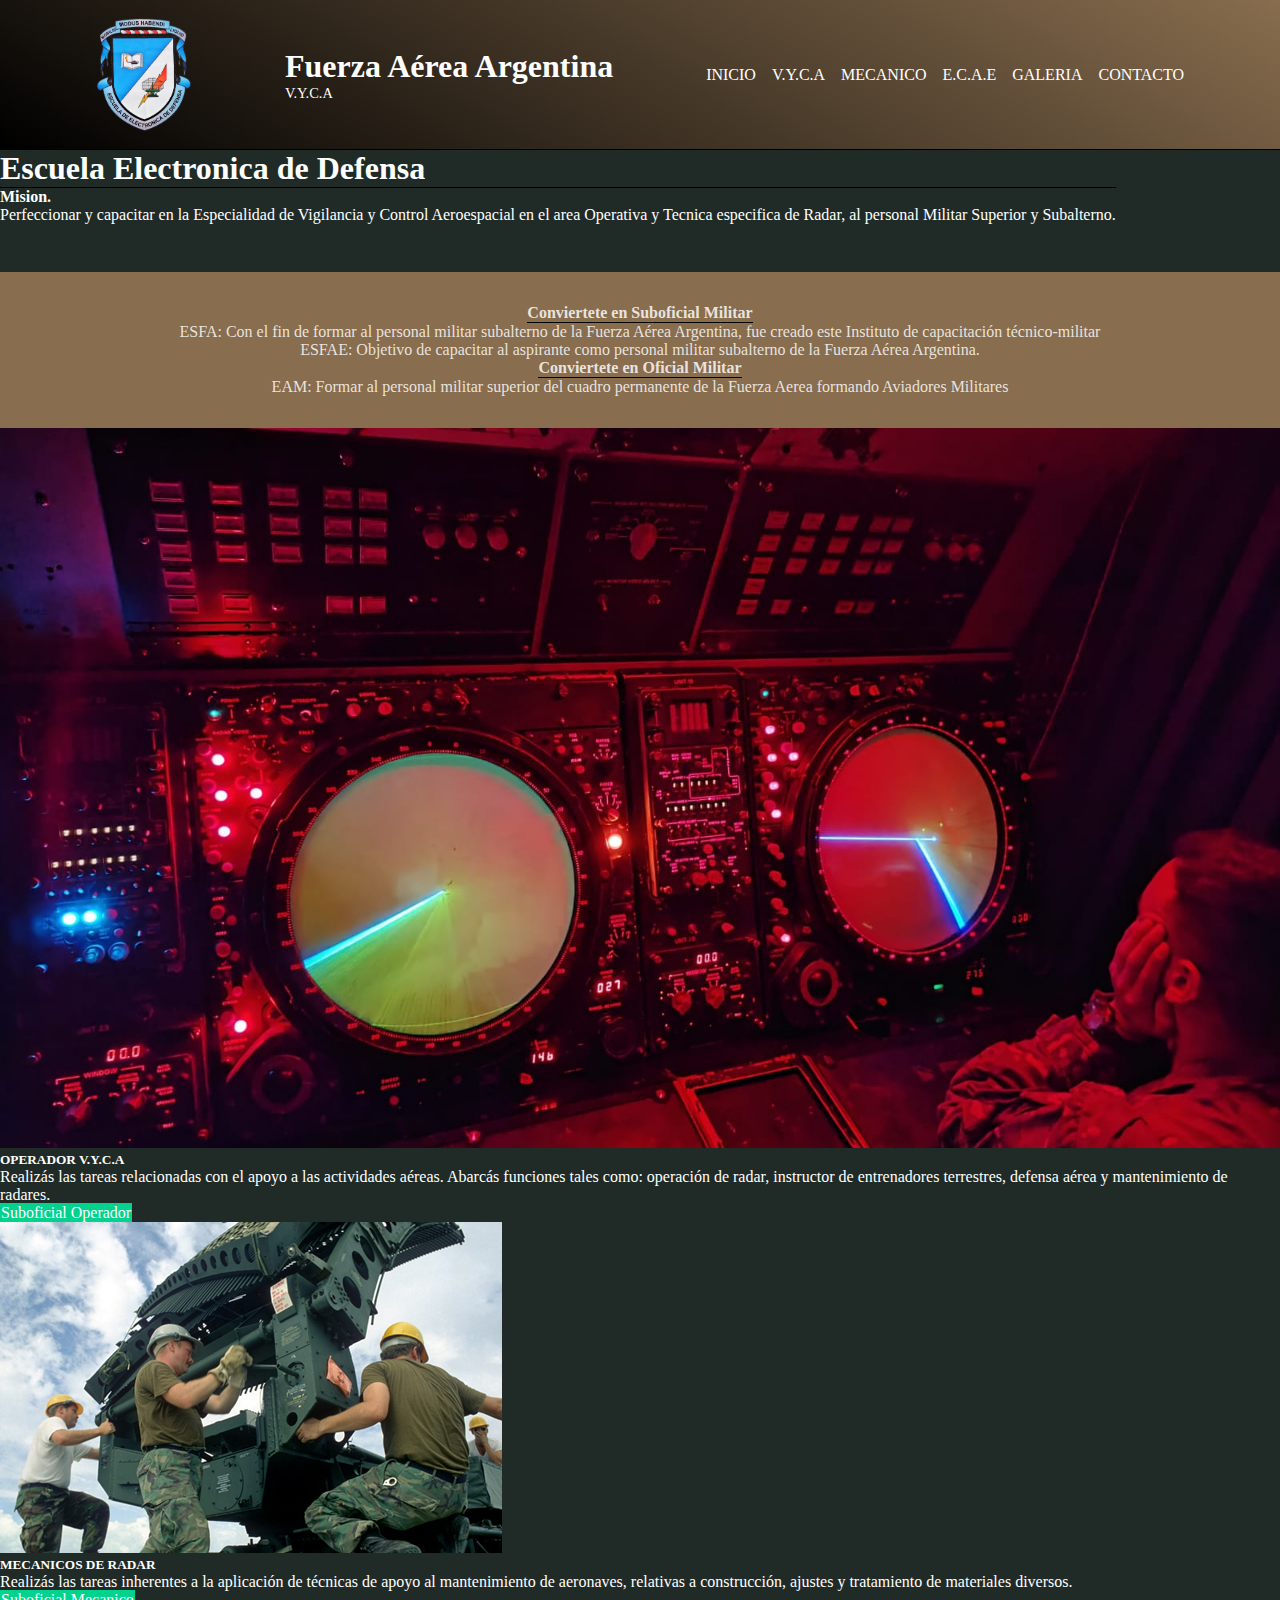
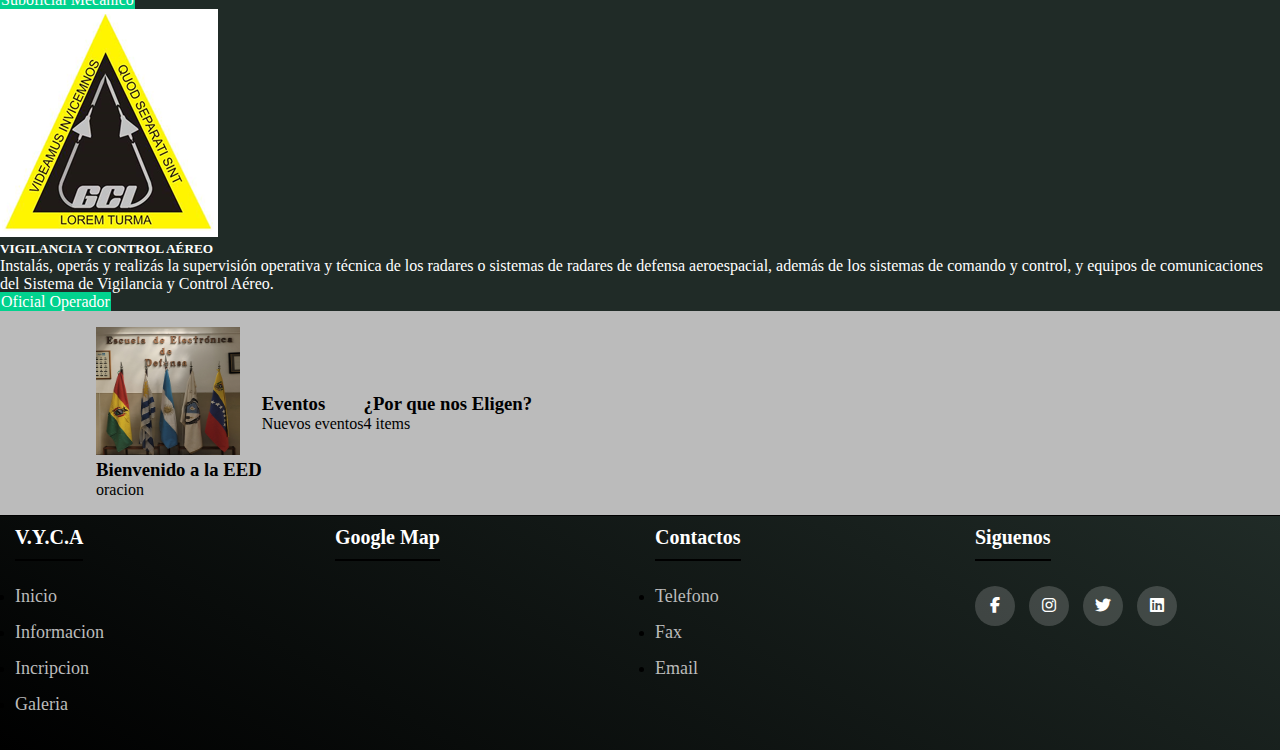
==== index.html @ 9d77a585 "Final" ====
<!DOCTYPE html>
<html lang="es">
<head>
    <meta charset="UTF-8">
    <meta name="Gauna" content="width=device-width, initial-scale=1.0">
    <title>BAM MERLO -Inicio</title>
    <meta name="description" content="Capacitacion Militar, Perfeccionamiento Profesional, Control del Aeroespacio, Defensa Nacional, ">
    <meta name="keywords" content="Defensa Aeroespacial, V.Y.C.A, Vigilancia y Control Aeroespacial, Escudo Norte">
    <link href="https://cdn.jsdelivr.net/npm/bootstrap@5.0.2/dist/css/bootstrap.min.css" rel="stylesheet" integrity="sha384-EVSTQN3/azprG1Anm3QDgpJLIm9Nao0Yz1ztcQTwFspd3yD65VohhpuuCOmLASjC" crossorigin="anonymous">
    <link rel="stylesheet" href="./css/estilos.css">
    <link rel="shortcut icon" href="./Iconos/Icno Escudo.png" type="logo-pagina">
    <link rel="stylesheet" href="https://cdnjs.cloudflare.com/ajax/libs/font-awesome/6.2.1/css/all.min.css">

</head>

<body>

    <!-- MENU SUPERIOR ECHO -->
<header class="header">
    <img class="logo-imagen" src="../imge/Escuela1.png" alt="escudo-escuela">
        <div class="logo">
            <p class="logo-titulo">Fuerza Aérea Argentina</p>
            <p class="logo-slogan">V.Y.C.A</p>
        </div>
    <nav class="nav">
        <ul class="menu">
            <li class="menu-items"><a class="menu-link" href="./index.html">INICIO</a></li>
            <li class="menu-items"><a class="menu-link" href="./Paginas/vyca.html">V.Y.C.A</a></li>
            <li class="menu-items"><a class="menu-link" href="./Paginas/mecanicos.html">MECANICO</a></li>
            <li class="menu-items"><a class="menu-link" href="./Paginas/ecae.html">E.C.A.E</a></li>
            <li class="menu-items"><a class="menu-link" href="./Paginas/Galeria.html">GALERIA</a></li>
            <li class="menu-items"><a class="menu-link" href="./Paginas/Contac.html">CONTACTO</a></li>
        </ul>
    </nav>
</header>


<!-- Section 1 HERO -->
<main>
    <section class="hero">
            <div class="hero-info">
                <h2 class="hero-titulo">Escuela Electronica de Defensa</h2>
                    <h3 class="hero-titulo-2">Mision.</h3>
                        <p class="hero-texto">
                            Perfeccionar y capacitar en la Especialidad de Vigilancia y Control Aeroespacial en el area Operativa y Tecnica especifica de Radar, al personal Militar Superior y Subalterno.
                        </p>
            </div>
    </section>


<!-- Section 2 -->
<section class="escuela">
            <h3 class="titulo-3">Conviertete en Suboficial Militar</h3>
                <p class="esfa">
            ESFA: Con el fin de formar al personal militar subalterno de la Fuerza Aérea Argentina, fue creado este Instituto de capacitación técnico-militar
                </p>
                <p class="esfae">
            ESFAE: Objetivo de capacitar al aspirante como personal militar subalterno de la Fuerza Aérea Argentina.
                </p>
            <h3 class="titulo-4">Conviertete en Oficial Militar</h3>
                <p class="eam">EAM: Formar al personal militar superior del cuadro permanente de la Fuerza Aerea formando Aviadores Militares</p>
</section>

<!-- SECCION 3 -->
<section class="especialidades">
    <div class="row mt-5">
            <div class="card col-md-4">
                <img src="./imge/Operador.jpeg" class="card-img-top" alt="operadores">
                    <div class="card-body">
                        <h5 class="card-title">OPERADOR V.Y.C.A</h5>
                        <p class="card-text">Realizás las tareas relacionadas con el apoyo a las actividades aéreas. Abarcás funciones tales como: operación de radar, instructor de entrenadores terrestres, defensa aérea y mantenimiento de radares.</p>
                        <a href="#" class="btn btn-primary">Suboficial Operador</a>
                    </div>
            </div>

            <div class="card col-md-4">
                    <img src="./imge/Mecanicos.png" class="card-img-top" alt="mecanicos">
                    <div class="card-body">
                        <h5 class="card-title">MECANICOS DE RADAR</h5>
                        <p class="card-text">Realizás las tareas inherentes a la aplicación de técnicas de apoyo al mantenimiento de aeronaves, relativas a construcción, ajustes y tratamiento de materiales diversos.</p>
                        <a href="#" class="btn btn-primary">Suboficial Mecanico</a>
                    </div>
            </div>

            <div class="card col-md-4">
                    <img src="./imge/ECAE Oficiales.png" class="card-img-top" alt="ecae">
                    <div class="card-body">
                        <h5 class="card-title">VIGILANCIA Y CONTROL AÉREO</h5>
                        <p class="card-text">Instalás, operás y realizás la supervisión operativa y técnica de los radares o sistemas de radares de defensa aeroespacial, además de los sistemas de comando y control, y equipos de comunicaciones del Sistema de Vigilancia y Control Aéreo.</p>
                        <a href="#" class="btn btn-primary">Oficial Operador</a>
                    </div>
            </div>
        </div>
</section>

<!-- SECCION 4 -->

<section class="event">
    <div class="set4-container row">
        <div class="seccion-4 col-md-4">
            <img class="img-band" src="./imge/eed Banderas.jpg">
                <h3 class="set-4">Bienvenido a la EED</h3>
                    <p>oracion</p>
        </div>
            <div class="eventos-4 col-md-4">
                <h3 class="set-4">Eventos</h3>
                    <p>Nuevos eventos</p>
        </div>
            <div class="why col-md-4">
                <h3 class="set-4">¿Por que nos Eligen?</h3>
                    <p>4 items</p>
        </div>
    </div>
</section>
</main>



<!-- PIE DE PAGINA -->
<footer class="footer">
    <div class="container">
        <div class="footer-row">
            <div class="footer-links">
                <h4>V.Y.C.A</h4>
                <ul>
                    <li><a href="#">Inicio</a></li>
                    <li><a href="#">Informacion</a></li>
                    <li><a href="#">Incripcion</a></li>
                    <li><a href="#">Galeria</a></li>
                </ul>
            </div>

            <div class="footer-links">
                <h4>Google Map</h4>
                <Div><iframe src="https://www.google.com/maps/embed?pb=!1m18!1m12!1m3!1d3280.9284415642696!2d-58.7532226565055!3d-34.681755456606325!2m3!1f0!2f0!3f0!3m2!1i1024!2i768!4f13.1!3m3!1m2!1s0x95bc95468723aadb%3A0xddc90ea6129b05f1!2sB.A.M%20MERLO!5e0!3m2!1ses!2sar!4v1698451452209!5m2!1ses!2sar" width="150" height="150" style="border:0;" allowfullscreen="" loading="lazy" referrerpolicy="no-referrer-when-downgrade"></iframe></Div>
            </div>

            <div class="footer-links">
                <h4>Contactos</h4>
                <ul>
                    <li><a href="#">Telefono</a></li>
                    <li><a href="#">Fax</a></li>
                    <li><a href="#">Email</a></li>
                </ul>
            </div>

            <div class="footer-links">
                <h4>Siguenos</h4>
                <div class="social-link">
                    <a href="#"><i class="fab fa-facebook-f"></i></a>
                    <a href="#"><i class="fab fa-instagram"></i></a>
                    <a href="#"><i class="fab fa-twitter"></i></a>
                    <a href="#"><i class="fab fa-linkedin"></i></a>
                </div>
            </div>

        </div>
    </div>
</footer>

<script src="https://cdn.jsdelivr.net/npm/bootstrap@5.0.2/dist/js/bootstrap.bundle.min.js" integrity="sha384-MrcW6ZMFYlzcLA8Nl+NtUVF0sA7MsXsP1UyJoMp4YLEuNSfAP+JcXn/tWtIaxVXM" crossorigin="anonymous"></script>

</body>

</html>
---- css/estilos.css ----
/* TIPOGRAFIA-TITULOS*/
@import url('https://fonts.googleapis.com/css2?family=Chakra+Petch&display=swap');


/* RESET*/
*{
    margin: 0;
    padding: 0;
    /* background: #947a5c; */
    box-sizing: border-box;
}

.header{
    background-image: linear-gradient(30deg, black, #886d4e);
}
img {
    max-width: 100%;
}

a {
    text-decoration: none;
}


header { 
    /* background-color: #bbbbbb; */
    color: white;
    display: flex;
    justify-content: space-between;
    align-items: center;
    padding: 1rem 6rem;
    border-bottom: 1px solid black;
}

.nav {
    flex-wrap: wrap;
}
.menu {
    list-style-type: none;
    display: flex;
    flex-wrap: wrap;
    gap: 1rem;
}

.menu-link {
    color: white;
}


.logo {
    align-items: center;
}

.logo-imagen {
    max-width: 900px;
    width: 6rem;
}


.logo-titulo {
    font-weight: 800;
    font-size: 2rem;
}

.logo-slogan {
    color: white;
    font-size: .9rem; 
}


/* º */

/* SECCIONES 1 */

.hero {
    background-color: #202b27;
    display: flex;
    align-items: center;
    /* padding-inline: 8rem; */
} 

.hero-img {
    width: 78%;
    height: 50%;
    
}

.hero-titulo {
    color:white;
    font-weight: 750;
    font-size: 2rem;
    border-bottom: 1px solid black;
}

.hero-titulo-2 {
    color: white;
    font-weight: 700;
    font-size: 1rem;
}

.hero-texto {
    color: white;
    margin-bottom: 1.5rem;
    padding-bottom: 1.5rem;
}

.btn {
    color: rgba(255, 255, 255, 0.829);
    border: 1px solid black;
}




/* Seccion 2 */

.escuela {
    padding-block: 2rem;
    display: flex;
    flex-direction: column;
    align-items: center;
    background-color:#886d4e;
}


.titulo-3{
    color: rgba(255, 255, 255, 0.829);
    border-bottom: 1px solid black;
    display: flex;
    font-weight: 700;
    font-size: 1rem;
}

.esfa{
    color: rgba(255, 255, 255, 0.829);
}

.esfae {
    color: rgba(255, 255, 255, 0.829);
}

.eam {
    color: rgba(255, 255, 255, 0.829);
}


.titulo-4 {
    color: rgba(255, 255, 255, 0.829);
    border-bottom: 1px solid black;
    display: flex;
    font-weight: 700;
    font-size: 1rem;
}


/* SECCION 3 */
.especialidades {
    background-color: #6b0909;
    color: white;
}

.card {
    background-color: #202b27;
}


/* SECCION 4 */
.event {
    background-color: #bbbbbb;
}

.set4-container {
    display: flex;
    align-items: center;
    margin-inline: auto;
    
    padding: 1rem 6rem;
    border-bottom: 1px solid black;
}

.img-band {
    width: 9rem;
    height: 8rem;
}

.card {
    transition: transform 0.3s;
}
.card:hover {
    transform: scale(1.1) translateY(-60px);
}



/* PAG. VYCA */
.scudovyca {
    width: 30%;
}


.rojo {
    background-color: red;
}

.violeta {
    background-color: purple;
}

.rosa {
    background-color: pink;
}

.amarillo {
    background-color: yellowgreen;
}



/* PAG MECANICOS */
.meca1 {
    width: 30%;
}

.cls-mec {
    background-color: #00c3ff;
}

.tcnicos {
    background-color: royalblue;
}


/* PAG. ECAE */
.caza {
    width: 30%;
}

.interceptor {
    background-color: rgb(0, 140, 255);
}

.pampa {
    background-color: darkgrey;
}




/* CONTACTO */
.contenedor {
    width: 1000!important;
}
.bg-primary{
    background-color: rgb(82, 23, 110)!important;
}

.contactForm .form-control{
    border: none;
    border-bottom: 1px solid black;
    padding: 0;
}

.form-control{
    height: 36px;
    background: #ffffff;
    color: rgb(0,0,0,0.8);
    font-size: 14px;
    border-radius: 2px;
    box-shadow: none!important;
    border: 1px solid rgb(0,0,0,0.8);
}

.form-control:focus, .form-control:active{
    border-color: #01d28e!important;
}

.btn-primary{
    background: #01d28e!important;
    border-color: #01d28e!important;
    color: white;
    width: 100px;
        border-radius: 0!important;
}

.btn-primary:hover{
    background-color: #28a745!important;
}

.bi{
    font-size: 50%;
}

@media only screen and (max-width:600px){
    .contenedor{
        width: 100%!important;
        padding-bottom: 207px!important;
    }
}







/* FOOTER */
.footer {
    background-image: linear-gradient(30deg, black, #202b27);
    padding: 10px 0;
}

.footer-row {
    display: flex;
    flex-wrap: wrap;
}

.footer-links {
    width: 25%;
    padding: 0 15px;
}



.footer-links h4 {
    font-size: 20PX;
    color: #ffffff;
    margin-bottom: 25px;
    font-weight: 500px;
    border-bottom: 2px solid black;
    padding-bottom: 10px;
    display: inline-block;
}



.footer-links ul li a {
    font-size: 18px;
    text-decoration: none;
    color: #bbbbbb;
    display: block;
    margin-bottom: 15px;
    transition: all .3s ease;
}

.footer-links ul li a:hover {
    color: white;
    padding-left: 6px;
}


/* ICONOS */

.social-link a {
    display: inline-block;
    min-height: 40px;
    width: 40px;
    background-color: rgba(225, 225, 225, 0.2);
    margin: 0 10px 10px 0;
    text-align: center;
    line-height: 40px;
    border-radius: 50%;
    color: #ffffff;
    transition: all .5s ease;
}

iframe {
    filter: invert(100%);
}

.social-link a:hover {
    background-color: #00c3ff;
}





/* Pag GALERIA */
/* GRID */
.galeria-container {
    height: 100%;
    display: grid;
    grid-template-columns: 1fr 1fr 1fr 1fr 1fr;
    grid-template-rows: 1fr 1fr;
    grid-template-areas: 
    "civa    g1vae   g2vyc   gvyc      cvyc"
    "dirvca  merlo   fps113  antps-43  rpa";
}

.hijo {
    display: flex;
    justify-content: center;
    align-items: center;
}


/* DIFERENCIAR LAS COLUMNAS */
.civa {
    background-color: #00c3ff;
    grid-area: civa;
}

.g1vae {
    background-color: #202b27;
    grid-area: g1vae;
}

.g2vyc {
    background-color: blue;
    grid-area: g2vyc;
}

.gvyc {
    background-color: blueviolet;
    grid-area: gvyc;
}

.cvyc {
    background-color: #bbbbbb;
    grid-area: cvyc;
}

.dirvca {
    background-color: #6b0909;
    grid-area: dirvca;
}

.merlo {
    background-color: yellow;
    grid-area: merlo;
}

.fps113 {
    background-color: tomato;
    grid-area: fps113;
}

.antps-43 {
    background-color: orange;
    grid-area: antps-43;
}

.rpa {
    background-color: springgreen;
    grid-area: rpa ;
}

/* GALERIA RESPONSIVE */
.img {
    max-width: 100%;
    height: auto;
    vertical-align: middle;
    display: inline-block;
}


 /* RESPONSIVE */
@media (max-width:1000px) {
    .footer-row {text-align: center;}

    .footer-links {
        width: 100%;
        margin-bottom: 30px;}
}





/* MOBIL 
@media (max-width: 767px) {
    .card {display: none;}
    .event {display: none;}
    .footer {display: none;}
} */


/* TABLET 
@media (min-width: 768px) and (max-width: 990px) {
    .card {display: none;}
    .event {display: none;}
    .footer {display: none;}
} */


/* ESCRITORIO 
@media (min-width: 991px) {
    .event {display: none;}
    .footer {display: none;}
} */
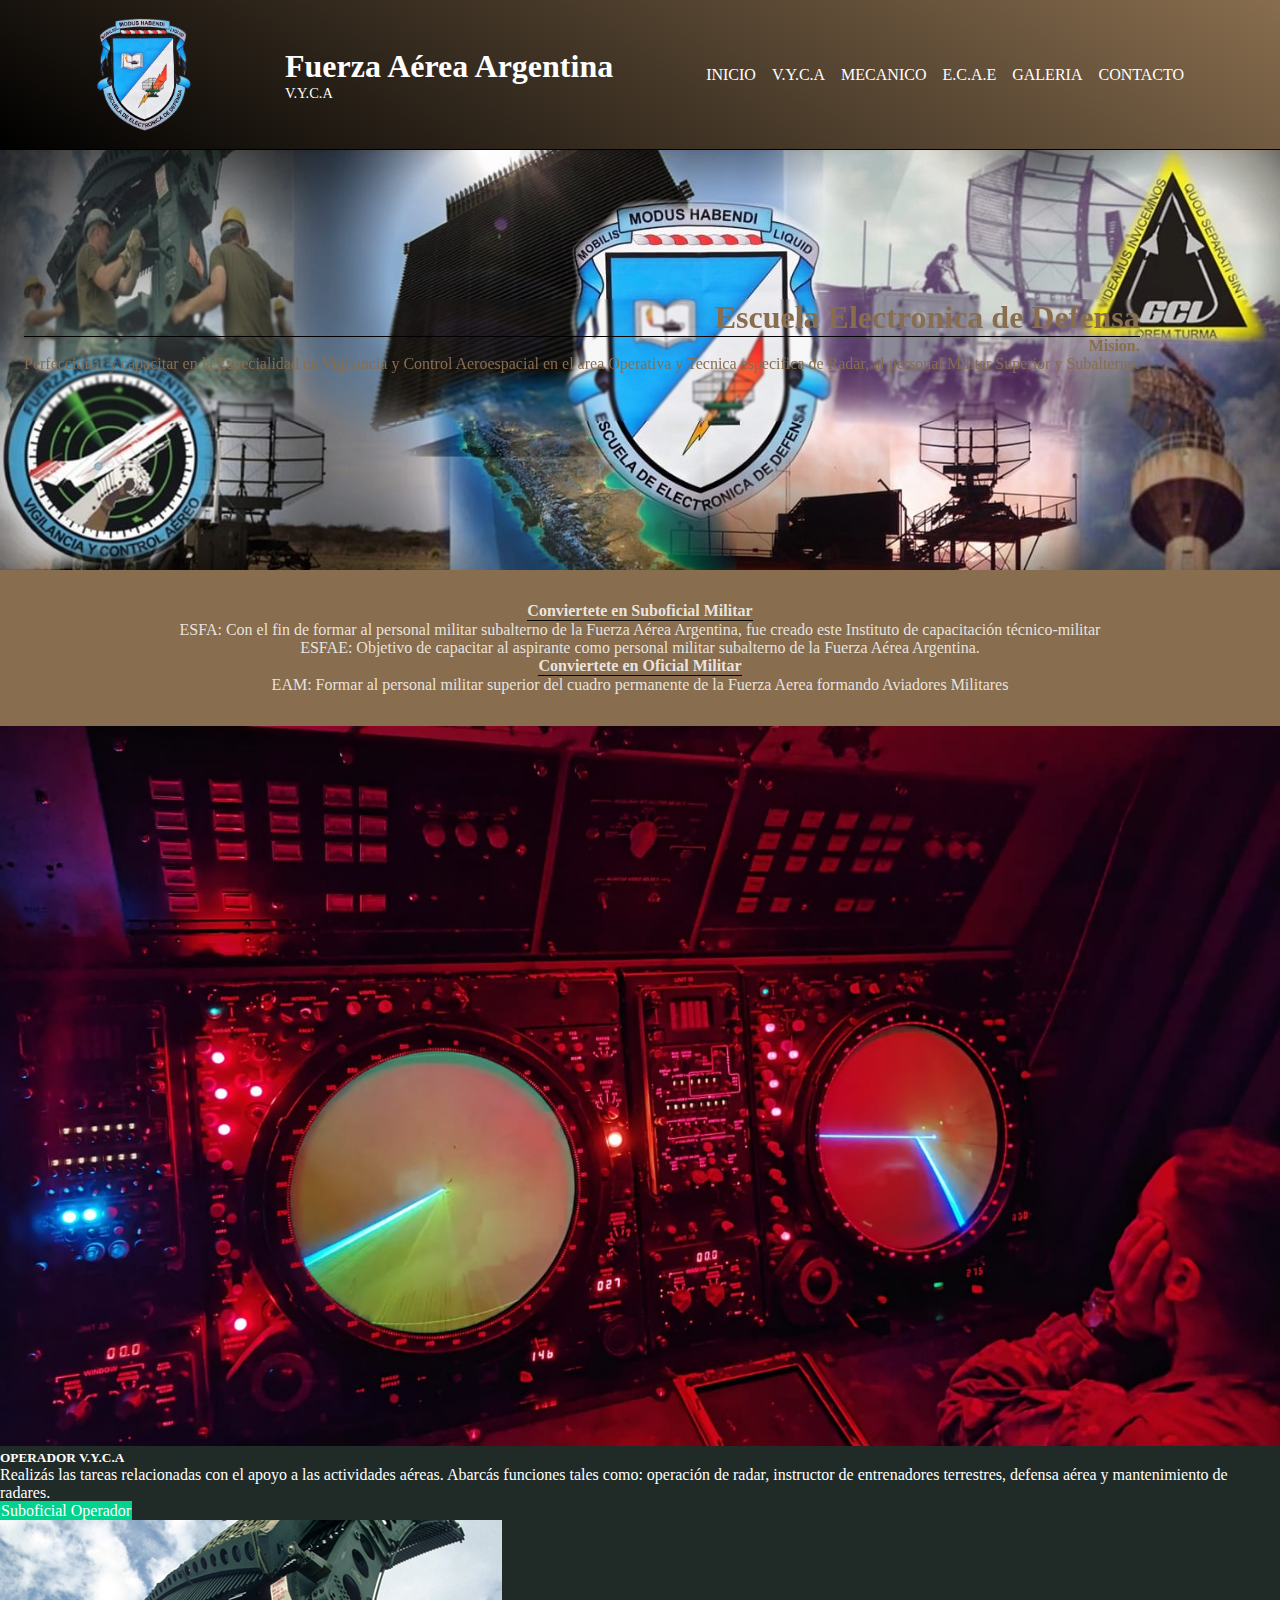
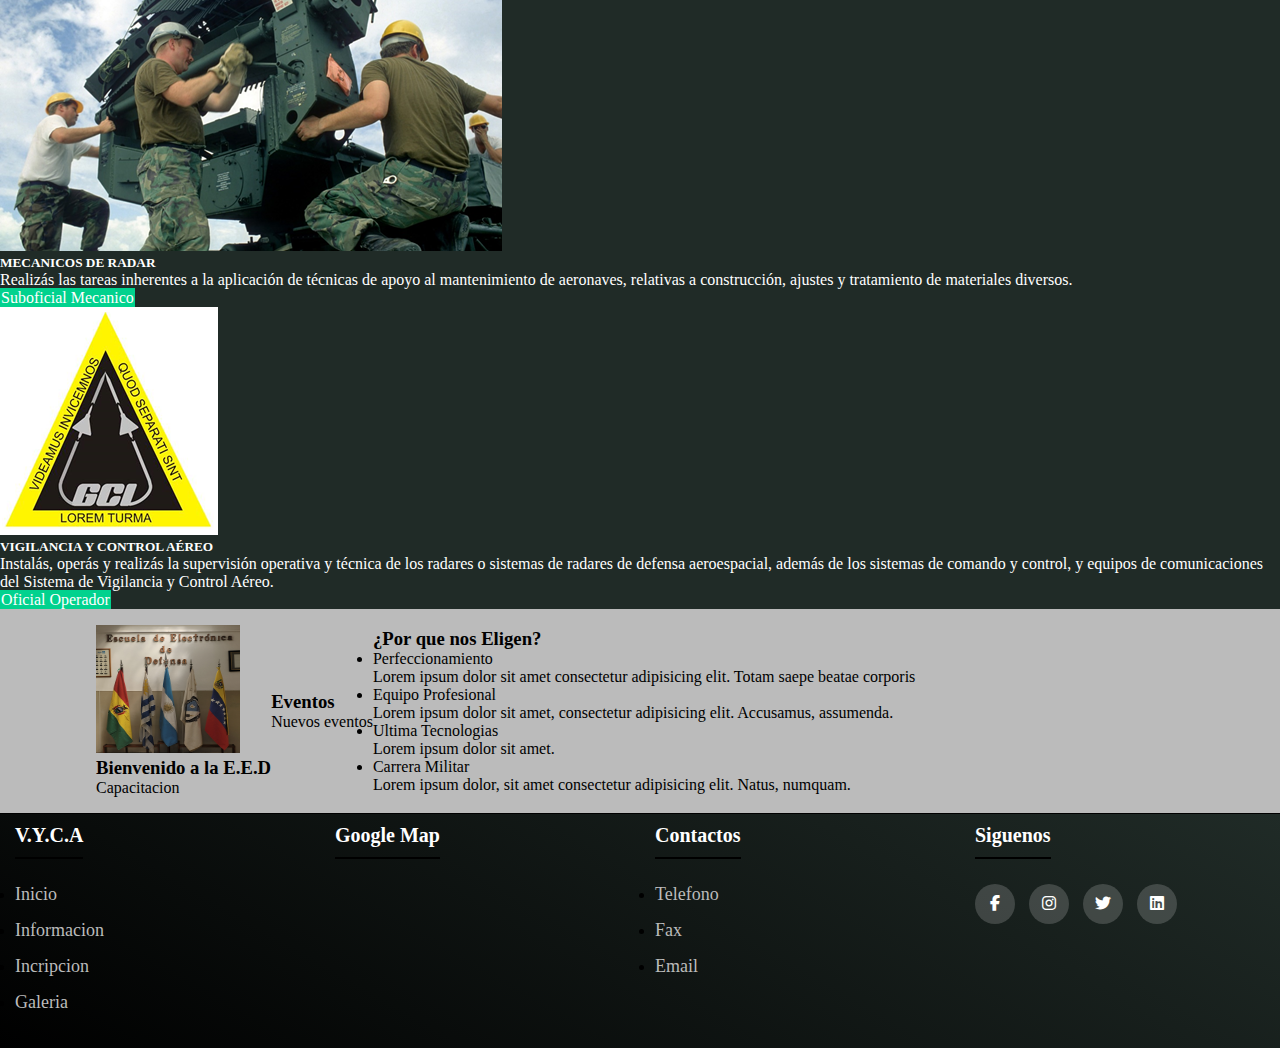
==== commit 3f268360: "Termine html V.Y.C.A" ====
--- a/index.html
+++ b/index.html
@@ -17,7 +17,7 @@
 
     <!-- MENU SUPERIOR ECHO -->
 <header class="header">
-    <img class="logo-imagen" src="../imge/Escuela1.png" alt="escudo-escuela">
+    <img class="logo-imagen" src="./imge/Escuela1.png" alt="escudo-escuela">
         <div class="logo">
             <p class="logo-titulo">Fuerza Aérea Argentina</p>
             <p class="logo-slogan">V.Y.C.A</p>
@@ -33,7 +33,6 @@
         </ul>
     </nav>
 </header>
-
 
 <!-- Section 1 HERO -->
 <main>
@@ -99,8 +98,8 @@
     <div class="set4-container row">
         <div class="seccion-4 col-md-4">
             <img class="img-band" src="./imge/eed Banderas.jpg">
-                <h3 class="set-4">Bienvenido a la EED</h3>
-                    <p>oracion</p>
+                <h3 class="set-4">Bienvenido a la E.E.D</h3>
+                    <p>Capacitacion</p>
         </div>
             <div class="eventos-4 col-md-4">
                 <h3 class="set-4">Eventos</h3>
@@ -108,7 +107,16 @@
         </div>
             <div class="why col-md-4">
                 <h3 class="set-4">¿Por que nos Eligen?</h3>
-                    <p>4 items</p>
+                <ul>
+                    <li>Perfeccionamiento</li>
+                    <p>Lorem ipsum dolor sit amet consectetur adipisicing elit. Totam saepe beatae corporis</p>
+                    <li>Equipo Profesional</li>
+                    Lorem ipsum dolor sit amet, consectetur adipisicing elit. Accusamus, assumenda.
+                    <li>Ultima Tecnologias</li>
+                    Lorem ipsum dolor sit amet.
+                    <li>Carrera Militar</li>
+                    <p>Lorem ipsum dolor, sit amet consectetur adipisicing elit. Natus, numquam.</p>
+                </ul>
         </div>
     </div>
 </section>
--- a/css/estilos.css
+++ b/css/estilos.css
@@ -6,7 +6,6 @@
 *{
     margin: 0;
     padding: 0;
-    /* background: #947a5c; */
     box-sizing: border-box;
 }
 
@@ -22,8 +21,7 @@
 }
 
 
-header { 
-    /* background-color: #bbbbbb; */
+header {
     color: white;
     display: flex;
     justify-content: space-between;
@@ -68,38 +66,40 @@
 }
 
 
-/* º */
-
 /* SECCIONES 1 */
 
 .hero {
     background-color: #202b27;
     display: flex;
     align-items: center;
-    /* padding-inline: 8rem; */
+    padding: 1.5rem;
+    background-image: url("../imge/banner.jfif"); /*imgan de fondo*/
+    background-position:center;    /*centrar imagen*/
+    background-repeat: no-repeat;  /*no se repita*/
+    background-size: cover;   /*Se vea a lo largo de la pag*/
+    min-height: 420px;
 } 
 
-.hero-img {
-    width: 78%;
-    height: 50%;
-    
+.hero-info{
+    text-align: right;
+    backdrop-filter: blur(1px);
 }
 
 .hero-titulo {
-    color:white;
+    color:#886d4e;
     font-weight: 750;
     font-size: 2rem;
     border-bottom: 1px solid black;
 }
 
 .hero-titulo-2 {
-    color: white;
+    color: #886d4e;
     font-weight: 700;
     font-size: 1rem;
 }
 
 .hero-texto {
-    color: white;
+    color: #886d4e;
     margin-bottom: 1.5rem;
     padding-bottom: 1.5rem;
 }
@@ -192,27 +192,47 @@
 
 
 
+
+
+
 /* PAG. VYCA */
-.scudovyca {
-    width: 30%;
+.fondo-radar{
+    display: flex;
 }
 
 
 .rojo {
-    background-color: red;
+    background-image: url(../imge/bg-main-dark.jpg);
+    background-repeat: no-repeat;
+    background-position: center;
+    background-size: cover;
+    padding: 3rem;
 }
 
 .violeta {
+    padding: 3rem;
     background-color: purple;
 }
 
 .rosa {
-    background-color: pink;
+    padding: 3rem;
+    background-color: #25352f;
 }
 
 .amarillo {
-    background-color: yellowgreen;
-}
+    color: #805700f6;
+    padding: 3rem;
+    background-image: url(../imge/galeria/1.jpg);
+    /* background-repeat: no-repeat;
+    background-position: center; */
+    background-size: cover;
+    text-align: right;
+}
+
+
+
+
+
 
 
 
@@ -253,6 +273,7 @@
 .bg-primary{
     background-color: rgb(82, 23, 110)!important;
 }
+
 
 .contactForm .form-control{
     border: none;
@@ -377,8 +398,11 @@
 
 /* Pag GALERIA */
 /* GRID */
+.galeria{
+    vertical-align: middle;
+    display: inline-block;
+}
 .galeria-container {
-    height: 100%;
     display: grid;
     grid-template-columns: 1fr 1fr 1fr 1fr 1fr;
     grid-template-rows: 1fr 1fr;
@@ -446,12 +470,8 @@
 }
 
 /* GALERIA RESPONSIVE */
-.img {
-    max-width: 100%;
-    height: auto;
-    vertical-align: middle;
-    display: inline-block;
-}
+/* .img {
+} */
 
 
  /* RESPONSIVE */
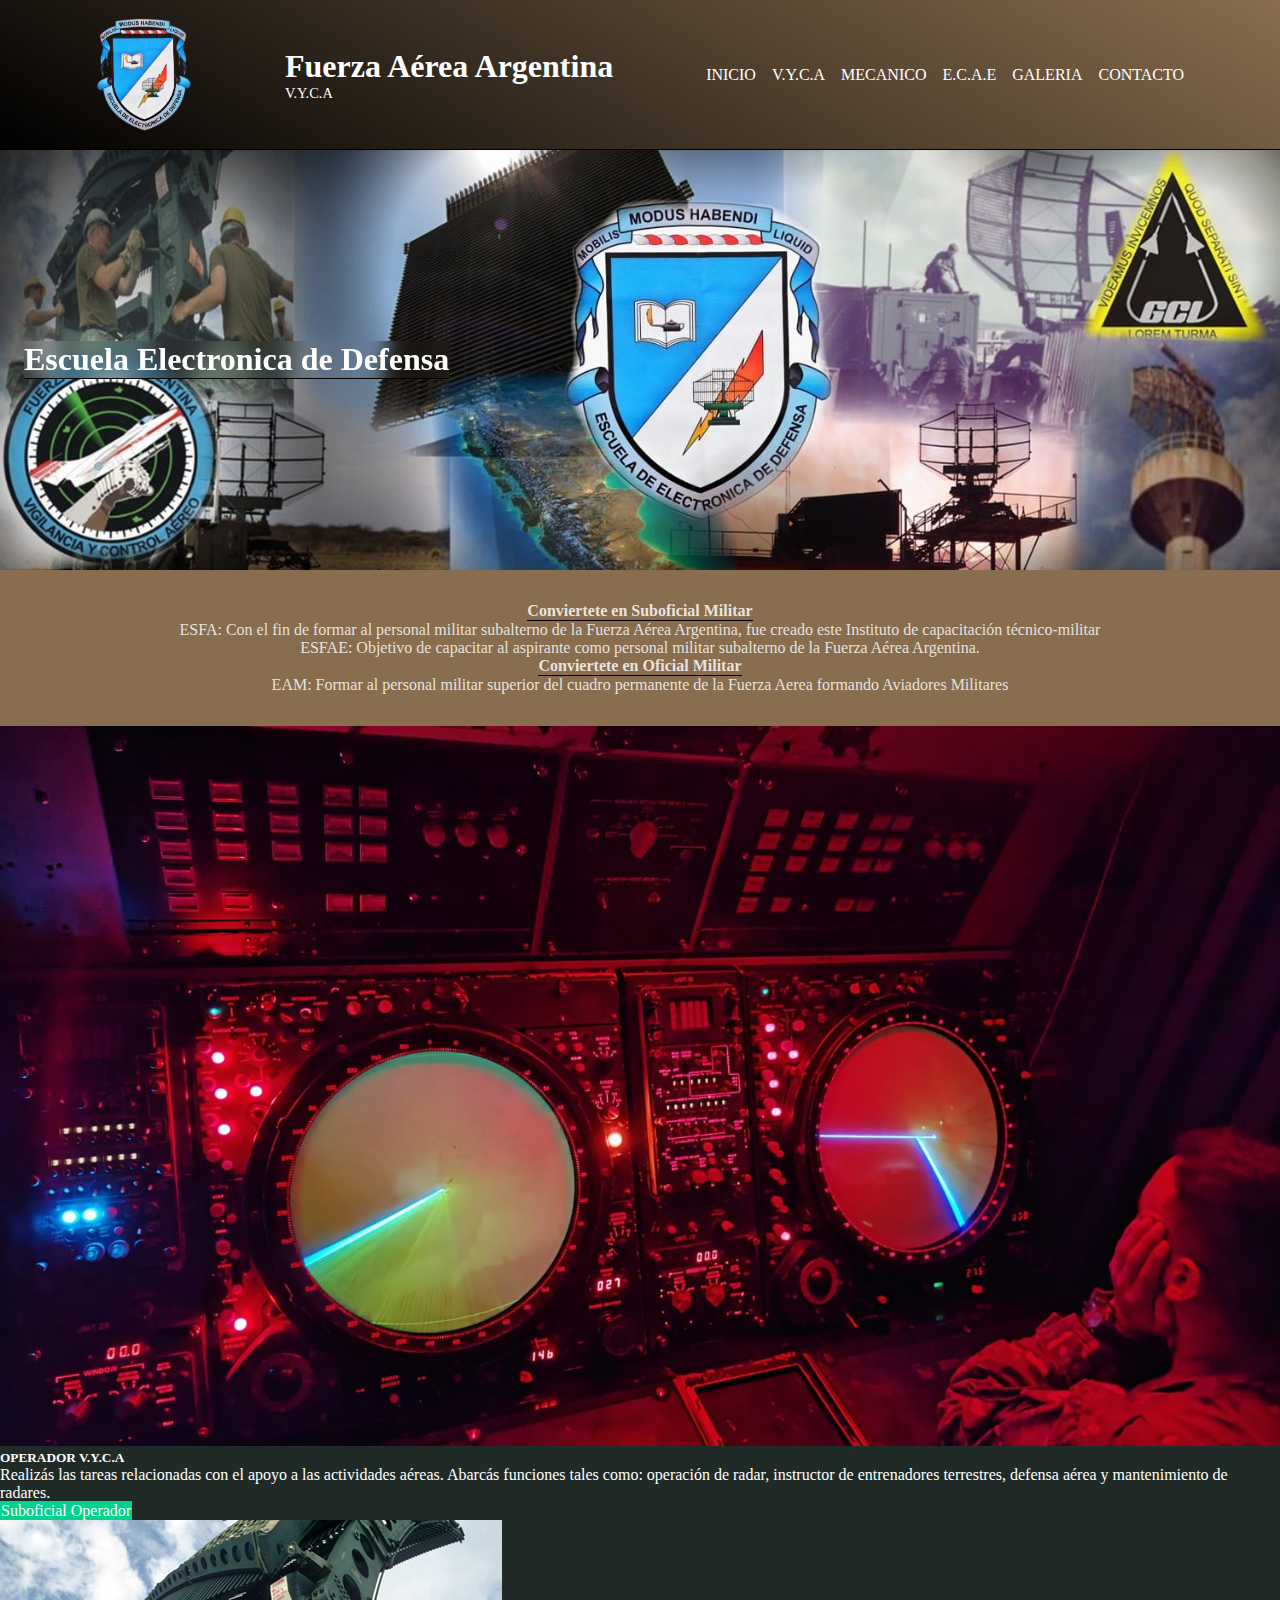
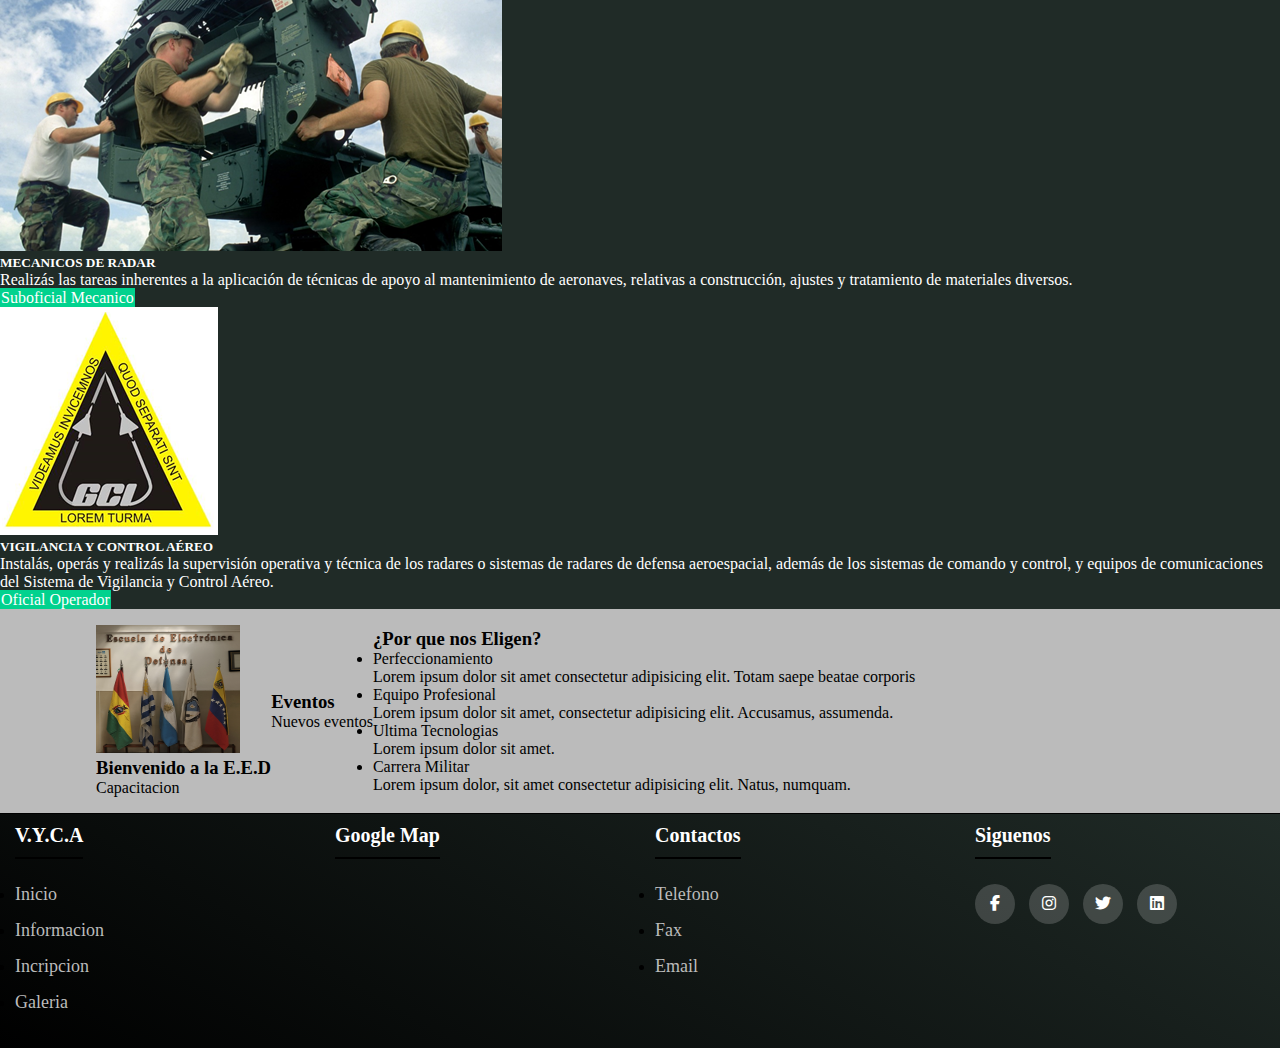
==== commit 6ce3cca1: "Finish" ====
--- a/index.html
+++ b/index.html
@@ -39,10 +39,6 @@
     <section class="hero">
             <div class="hero-info">
                 <h2 class="hero-titulo">Escuela Electronica de Defensa</h2>
-                    <h3 class="hero-titulo-2">Mision.</h3>
-                        <p class="hero-texto">
-                            Perfeccionar y capacitar en la Especialidad de Vigilancia y Control Aeroespacial en el area Operativa y Tecnica especifica de Radar, al personal Militar Superior y Subalterno.
-                        </p>
             </div>
     </section>
 
--- a/css/estilos.css
+++ b/css/estilos.css
@@ -78,15 +78,16 @@
     background-repeat: no-repeat;  /*no se repita*/
     background-size: cover;   /*Se vea a lo largo de la pag*/
     min-height: 420px;
+    color: white;
 } 
 
 .hero-info{
     text-align: right;
-    backdrop-filter: blur(1px);
+    backdrop-filter: blur(10px);
 }
 
 .hero-titulo {
-    color:#886d4e;
+    /* color:#886d4e; */
     font-weight: 750;
     font-size: 2rem;
     border-bottom: 1px solid black;
@@ -229,25 +230,34 @@
     text-align: right;
 }
 
-
-
+.distortion{
+    backdrop-filter: blur(2px);
+    color: black;
+}
 
 
 
 
 
 /* PAG MECANICOS */
+.orfer{
+    display: flex;
+    background-color: #bbbbbb;
+}
+
 .meca1 {
-    width: 30%;
-}
-
-.cls-mec {
-    background-color: #00c3ff;
-}
-
-.tcnicos {
-    background-color: royalblue;
-}
+    width: 400px;
+}
+
+.meca-labo{
+    width: 500px;
+}
+
+.mec2{
+    width: 500px;
+}
+
+
 
 
 /* PAG. ECAE */
@@ -256,15 +266,26 @@
 }
 
 .interceptor {
-    background-color: rgb(0, 140, 255);
+    background-color: #202b27;
+    display: flex;
 }
 
 .pampa {
-    background-color: darkgrey;
-}
-
-
-
+    background-color: #202b27;
+    background-image: url(../imge/bg-main-dark.jpg);
+}
+
+.sheler{
+    width: 600px;
+}
+
+.cza8{
+    width: 400px;
+}
+
+.czaa4b{
+    width: 300px;
+}
 
 /* CONTACTO */
 .contenedor {
